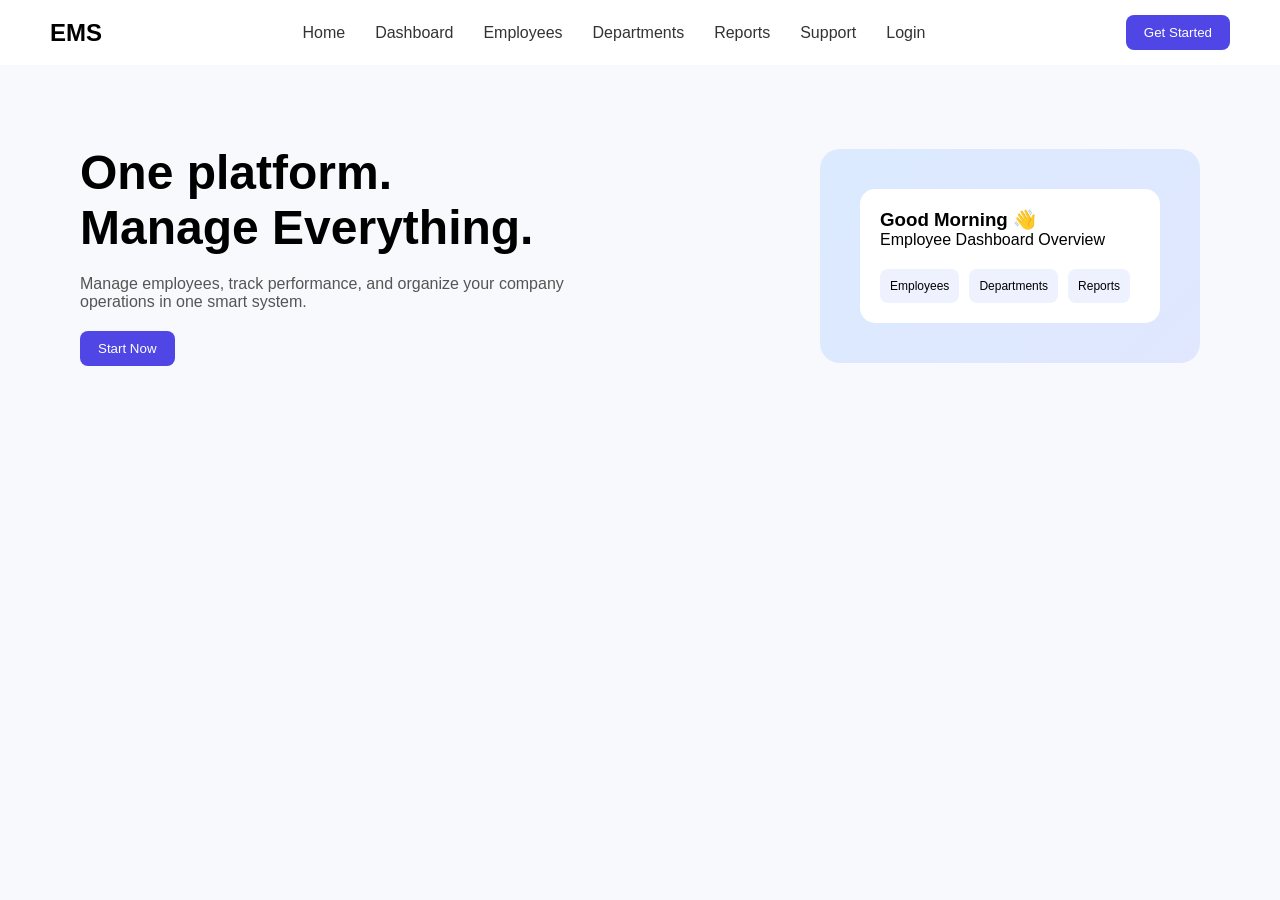
==== frontend/index.html @ e42addc7 "initial commit" ====
<!DOCTYPE html>
<html lang="en">
<head>
  <meta charset="UTF-8">
  <title>EMS Platform</title>
  <link rel="stylesheet" href="style.css">
</head>
<body>

<!-- NAVBAR -->
<header class="navbar">
  <div class="logo">EMS</div>

  <nav>
    <ul class="nav-links">
      <li><a href="#">Home</a></li>
      <li><a href="#">Dashboard</a></li>
      <li><a href="#">Employees</a></li>
      <li><a href="#">Departments</a></li>
      <li><a href="#">Reports</a></li>
      <li><a href="#">Support</a></li>
      <li><a href="#">Login</a></li>
    </ul>
  </nav>

  <button class="btn-primary">Get Started</button>
</header>

<!-- HERO SECTION -->
<section class="hero">
  <div class="hero-text">
    <h1>One platform.<br>Manage Everything.</h1>
    <p>
      Manage employees, track performance, and organize your company
      operations in one smart system.
    </p>
    <button class="btn-primary">Start Now</button>
  </div>

  <div class="hero-image">
    <div class="card">
      <h3>Good Morning 👋</h3>
      <p>Employee Dashboard Overview</p>

      <div class="mini-cards">
        <div class="mini">Employees</div>
        <div class="mini">Departments</div>
        <div class="mini">Reports</div>
      </div>
    </div>
  </div>
</section>

</body>
</html>
---- frontend/style.css ----
* {
  margin: 0;
  padding: 0;
  box-sizing: border-box;
  font-family: Arial;
}

body {
  background: #f7f9fc;
}

/* NAVBAR */
.navbar {
  display: flex;
  justify-content: space-between;
  align-items: center;
  padding: 15px 50px;
  background: white;
}

.logo {
  font-size: 24px;
  font-weight: bold;
}

.nav-links {
  display: flex;
  list-style: none;
}

.nav-links li {
  margin: 0 15px;
}

.nav-links a {
  text-decoration: none;
  color: #333;
  font-weight: 500;
}

.btn-primary {
  background: #4f46e5;
  color: white;
  padding: 10px 18px;
  border: none;
  border-radius: 8px;
  cursor: pointer;
}

/* HERO */
.hero {
  display: flex;
  justify-content: space-between;
  align-items: center;
  padding: 80px;
}

.hero-text {
  max-width: 500px;
}

.hero-text h1 {
  font-size: 48px;
  margin-bottom: 20px;
}

.hero-text p {
  color: #555;
  margin-bottom: 20px;
}

.hero-image {
  background: linear-gradient(135deg, #dbeafe, #e0e7ff);
  padding: 40px;
  border-radius: 20px;
}

/* CARD */
.card {
  background: white;
  padding: 20px;
  border-radius: 15px;
  width: 300px;
}

.mini-cards {
  display: flex;
  margin-top: 20px;
}

.mini {
  background: #eef2ff;
  padding: 10px;
  margin-right: 10px;
  border-radius: 8px;
  font-size: 12px;
}
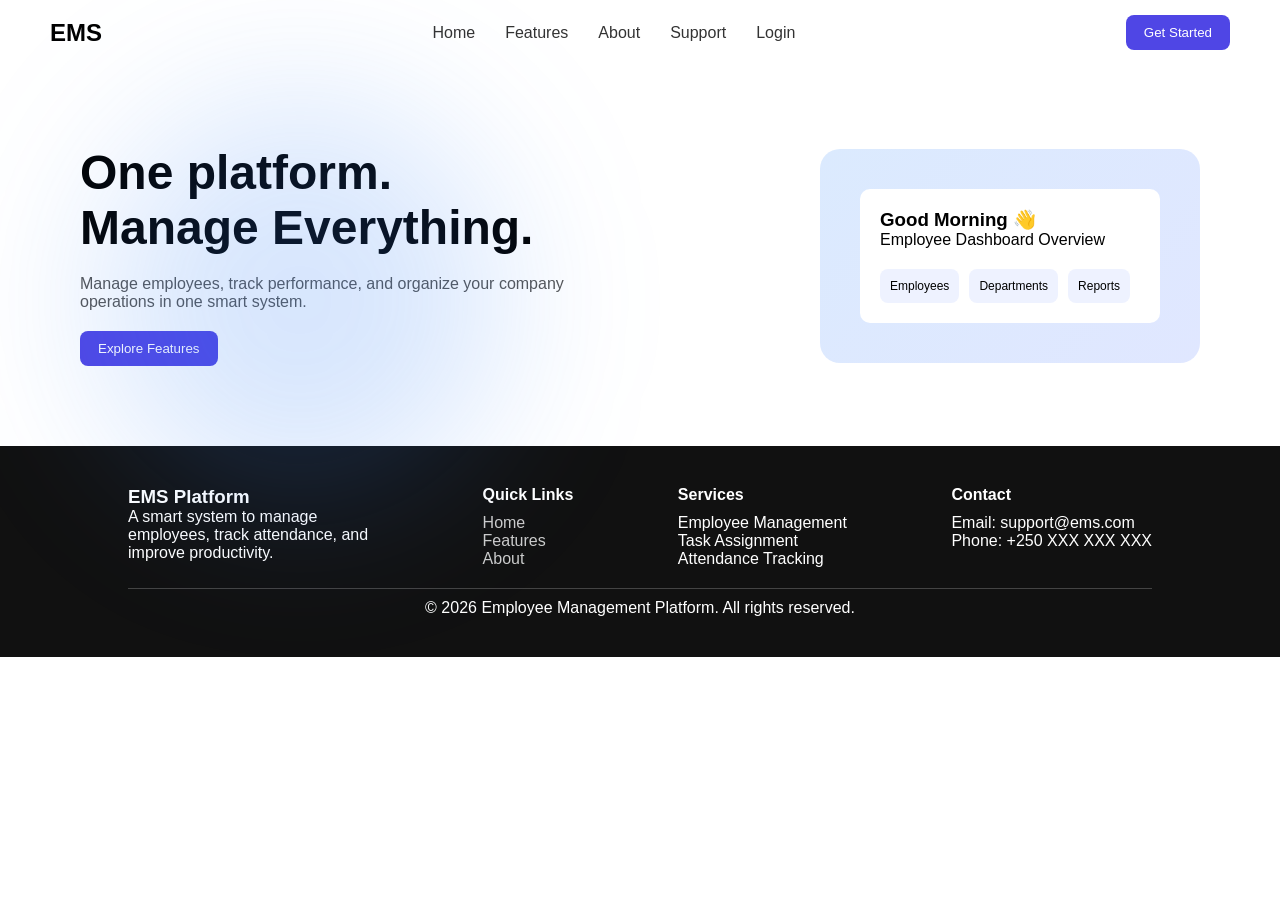
==== commit 18f9e959: "added files" ====
--- a/frontend/index.html
+++ b/frontend/index.html
@@ -7,24 +7,23 @@
 </head>
 <body>
 
+  <div class="background-circle"></div>
 <!-- NAVBAR -->
 <header class="navbar">
   <div class="logo">EMS</div>
 
   <nav>
-    <ul class="nav-links">
-      <li><a href="#">Home</a></li>
-      <li><a href="#">Dashboard</a></li>
-      <li><a href="#">Employees</a></li>
-      <li><a href="#">Departments</a></li>
-      <li><a href="#">Reports</a></li>
-      <li><a href="#">Support</a></li>
-      <li><a href="#">Login</a></li>
-    </ul>
+  <ul class="nav-links">
+    <li><a href="#">Home</a></li>
+    <li><a href="features.html">Features</a></li>
+    <li><a href="#about">About</a></li>
+    <li><a href="#contact">Support</a></li>
+    <li><a href="login.html">Login</a></li>
+  </ul>
   </nav>
 
-  <button class="btn-primary">Get Started</button>
-</header>
+  <a href="login.html"><button class="btn-primary">Get Started</button>
+</header></a>
 
 <!-- HERO SECTION -->
 <section class="hero">
@@ -34,7 +33,9 @@
       Manage employees, track performance, and organize your company
       operations in one smart system.
     </p>
-    <button class="btn-primary">Start Now</button>
+        <a href="login.html">
+      <button class="btn-primary" onclick="explore()">Explore Features</button>
+    </a>
   </div>
 
   <div class="hero-image">
@@ -51,5 +52,58 @@
   </div>
 </section>
 
+
+
+
+
+
+
+<footer class="footer">
+
+  <div class="footer-container">
+
+    <!-- Logo & Description -->
+    <div class="footer-section">
+      <h3>EMS Platform</h3>
+      <p>
+        A smart system to manage employees, track attendance,
+        and improve productivity.
+      </p>
+    </div>
+
+    <!-- Quick Links -->
+    <div class="footer-section">
+      <h4>Quick Links</h4>
+      <ul>
+        <li><a href="#">Home</a></li>
+        <li><a href="#features">Features</a></li>
+        <li><a href="#about">About</a></li>
+      </ul>
+    </div>
+
+    <!-- Services -->
+    <div class="footer-section">
+      <h4>Services</h4>
+      <ul>
+        <li>Employee Management</li>
+        <li>Task Assignment</li>
+        <li>Attendance Tracking</li>
+      </ul>
+    </div>
+
+    <!-- Contact -->
+    <div class="footer-section">
+      <h4>Contact</h4>
+      <p>Email: support@ems.com</p>
+      <p>Phone: +250 XXX XXX XXX</p>
+    </div>
+
+  </div>
+
+  <div class="footer-bottom">
+    <p>© 2026 Employee Management Platform. All rights reserved.</p>
+  </div>
+
+</footer>
 </body>
 </html>
--- a/frontend/style.css
+++ b/frontend/style.css
@@ -6,9 +6,24 @@
 }
 
 body {
-  background: #f7f9fc;
-}
-
+  margin: 0;
+  font-family: Arial, sans-serif;
+  background: white;
+  overflow-x: hidden;
+  position: relative;
+}
+
+.background-circle::after {
+  content: "";
+  position: absolute;
+  width: 400px;
+  height: 400px;
+  background: rgba(59,130,246,0.2);
+  border-radius: 50%;
+  top: 100px;
+  left: 100px;
+  filter: blur(80px);
+}
 /* NAVBAR */
 .navbar {
   display: flex;
@@ -38,7 +53,7 @@
   font-weight: 500;
 }
 
-.btn-primary {
+.btn-primary{
   background: #4f46e5;
   color: white;
   padding: 10px 18px;
@@ -94,4 +109,181 @@
   margin-right: 10px;
   border-radius: 8px;
   font-size: 12px;
+}
+
+/* GENERAL SECTION SPACING */
+section {
+  padding: 80px 10%;
+}
+
+/* ----------------------------footer------------------------------ */
+
+.footer {
+  background: #111;
+  color: white;
+  padding: 40px 10%;
+}
+
+.footer-container {
+  display: flex;
+  justify-content: space-between;
+  flex-wrap: wrap;
+}
+
+.footer-section {
+  max-width: 250px;
+}
+
+.footer-section h4 {
+  margin-bottom: 10px;
+}
+
+.footer-section ul {
+  list-style: none;
+  padding: 0;
+}
+
+.footer-section a {
+  color: #ccc;
+  text-decoration: none;
+}
+
+.footer-bottom {
+  text-align: center;
+  margin-top: 20px;
+  border-top: 1px solid #444;
+  padding-top: 10px;
+}
+
+--------------------------------features------------------------------ */
+.features-grid {
+  display: grid;
+  grid-template-columns: repeat(auto-fit, minmax(250px, 1fr));
+  padding: 60px 10%;
+  gap: 20px;
+}
+
+.feature-card {
+  background: white;
+  padding: 20px;
+  border-radius: 12px;
+  transition: 0.3s;
+}
+
+.feature-card:hover {
+  transform: translateY(-5px);
+}
+
+.cta {
+  text-align: center;
+  padding: 60px;
+}
+
+/* ----------------------login------------------------------ */
+
+.login-container {
+  width: 300px;
+  margin: 100px auto;
+  background: white;
+  padding: 30px;
+  border-radius: 12px;
+  text-align: center;
+}
+
+.login-container input,
+.login-container select {
+  width: 100%;
+  padding: 10px;
+  margin: 10px 0;
+}
+
+.login-container button {
+  width: 100%;
+}
+
+.signup-link {
+  margin-top: 10px;
+  font-size: 14px;
+}
+
+--------------------------------------admin------------------------------ */
+
+/* DASHBOARD LAYOUT */
+.dashboard {
+  display: flex;
+  height: 100vh;
+}
+
+/* SIDEBAR */
+.sidebar {
+  width: 220px;
+  background: #111;
+  color: white;
+  padding: 20px;
+}
+
+.sidebar h2 {
+  margin-bottom: 20px;
+}
+
+.sidebar ul {
+  list-style: none;
+  padding: 0;
+}
+
+.sidebar ul li {
+  padding: 10px;
+  cursor: pointer;
+}
+
+.sidebar ul li:hover {
+  background: #333;
+}
+
+/* MAIN */
+.main {
+  flex: 1;
+  padding: 20px;
+  background: #f4f6f9;
+  overflow-y: auto;
+}
+
+/* TOPBAR */
+.topbar {
+  display: flex;
+  justify-content: space-between;
+  align-items: center;
+}
+
+/* CARDS */
+.cards {
+  display: flex;
+  gap: 20px;
+  margin: 20px 0;
+}
+
+.card {
+  background: white;
+  padding: 20px;
+  flex: 1;
+  border-radius: 10px;
+}
+
+/* SECTION */
+.section {
+  background: white;
+  padding: 20px;
+  border-radius: 10px;
+}
+
+/* TABLE */
+table {
+  width: 100%;
+  margin-top: 20px;
+  border-collapse: collapse;
+}
+
+th, td {
+  padding: 10px;
+  border: 1px solid #ddd;
 }
